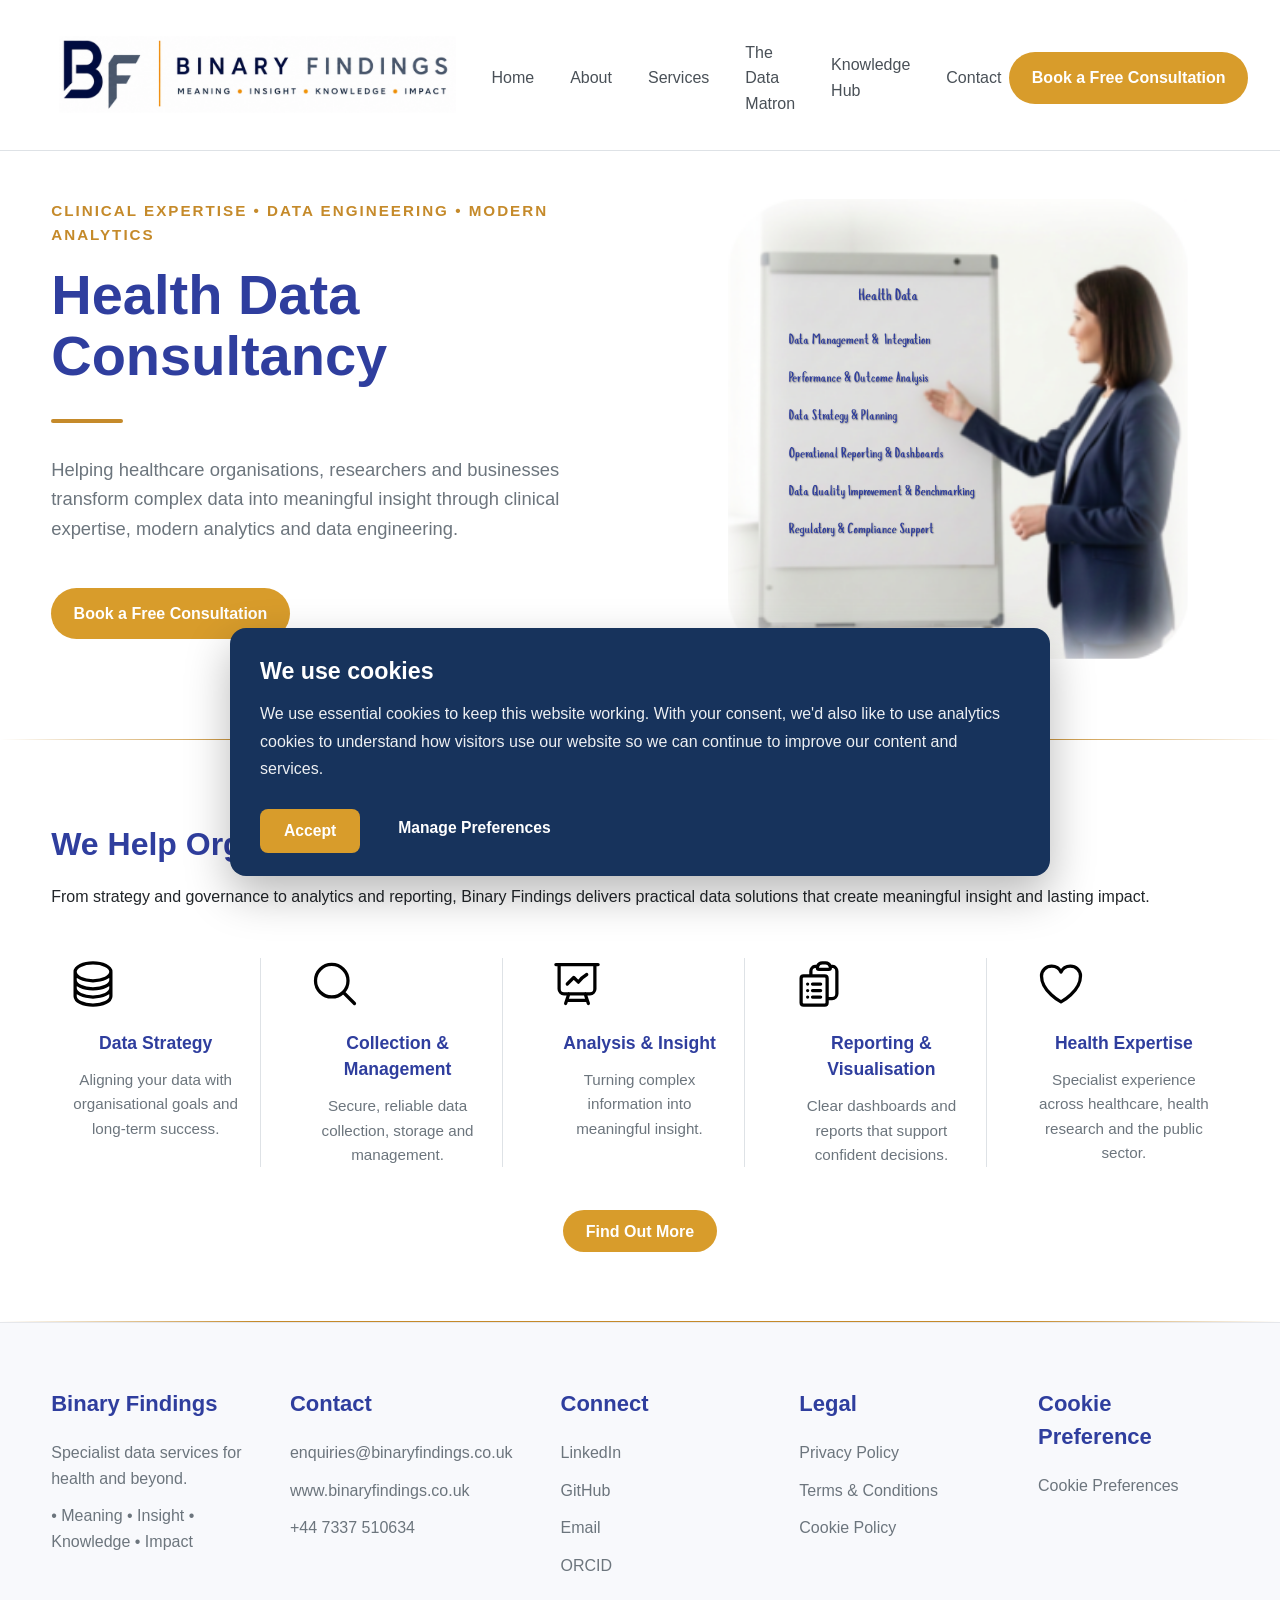
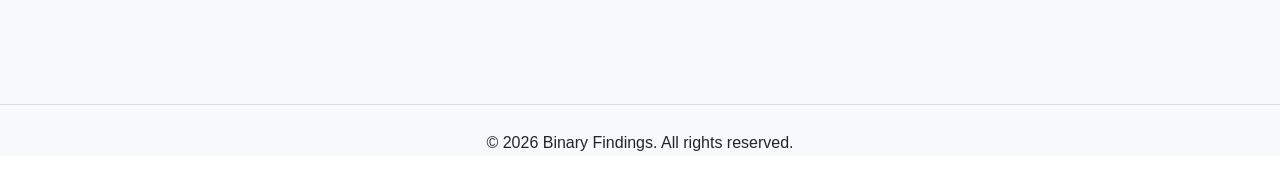
==== index.html @ 8f30c9df "organisation schema added" ====
<!DOCTYPE html>
<html lang="en">

<head>

    <meta charset="UTF-8">
    <meta name="viewport" content="width=device-width, initial-scale=1.0">

    <title>Binary Findings | Health Data Consultancy</title>

    <meta name="description" content="Binary Findings helps organisations transform health and research data into meaningful insight through analytics, engineering and clinical expertise.">

    <link rel="stylesheet" href="assets/css/style.css">
    <link rel="stylesheet" href="assets/css/home.css">

    <link rel="stylesheet" href="assets/css/cookie-consent.css">

<script type="application/ld+json">
{
  "@context": "https://schema.org",
  "@graph": [

    {
      "@type": "Organization",
      "@id": "https://binaryfindings.co.uk/#organization",
      "name": "Binary Findings",
      "url": "https://binaryfindings.co.uk/",
      "logo": {
        "@type": "ImageObject",
        "url": "https://binaryfindings.co.uk/assets/logos/binary-findings-horizontal-v2.svg"
      },
      "email": "mailto:enquiries@binaryfindings.co.uk",
      "telephone": "+447337510634",
      "founder": {
        "@id": "https://binaryfindings.co.uk/#person"
      },
      "sameAs": [
        "https://www.linkedin.com/company/binary-findings/",
        "https://www.fiverr.com/s/kLdpGGW"
      ]
    },

    {
      "@type": "ProfessionalService",
      "@id": "https://binaryfindings.co.uk/#business",
      "name": "Binary Findings",
      "url": "https://binaryfindings.co.uk/",
      "telephone": "+447337510634",
      "email": "mailto:enquiries@binaryfindings.co.uk",
      "image": "https://binaryfindings.co.uk/assets/logos/binary-findings-horizontal-v2.svg",
      "priceRange": "££",
      "areaServed": {
        "@type": "Country",
        "name": "United Kingdom"
      },
      "address": {
        "@type": "PostalAddress",
        "addressLocality": "Yorkshire",
        "addressCountry": "GB"
      },
      "openingHoursSpecification": [
        {
          "@type": "OpeningHoursSpecification",
          "dayOfWeek": [
            "Monday",
            "Tuesday",
            "Wednesday",
            "Thursday",
            "Friday"
          ],
          "opens": "09:00",
          "closes": "17:00"
        }
      ],
      "parentOrganization": {
        "@id": "https://binaryfindings.co.uk/#organization"
      }
    },

    {
      "@type": "Person",
      "@id": "https://binaryfindings.co.uk/#person",
      "name": "Sandra Dunford",
      "jobTitle": "Founder & Data Consultant",
      "worksFor": {
        "@id": "https://binaryfindings.co.uk/#organization"
      },
      "url": "https://binaryfindings.co.uk/pages/data-matron.html"
    },

    {
      "@type": "WebSite",
      "@id": "https://binaryfindings.co.uk/#website",
      "url": "https://binaryfindings.co.uk/",
      "name": "Binary Findings",
      "publisher": {
        "@id": "https://binaryfindings.co.uk/#organization"
      },
      "inLanguage": "en-GB"
    }

  ]
}
</script>

</head>

<body>

<header class="site-header">

    <div class="container-wide header-grid">

        <a href="index.html" class="logo">

            <img src="assets/logos/binary-findings-horizontal-v2.svg"
                 alt="Binary Findings">

        </a>

        <button class="menu-toggle" aria-label="Open navigation">

            ☰

        </button>

        <nav class="main-nav">

            <ul>

                <li><a href="index.html">Home</a></li>
                <li><a href="pages/about.html">About</a></li>
                <li><a href="pages/services.html">Services</a></li>
                <li><a href="pages/data-matron.html">The Data Matron</a></li>
                <li><a href="pages/knowledge-hub.html">Knowledge Hub</a></li>
                <li><a href="pages/contact.html">Contact</a></li>

            </ul>

        </nav>

        <a href="https://outlook.office.com/book/BinaryFindingsConsultationAvailability@binaryfindings.co.uk/?ismsaljsauthenabled" class="btn-primary header-cta">

            Book a Free Consultation

        </a>

    </div>

</header>

<main>

    <section class="hero">

    <div class="container hero-container">

        <div class="hero-content">

            <p class="section-tag">
                CLINICAL EXPERTISE • DATA ENGINEERING • MODERN ANALYTICS
            </p>

            <h1>
                Health Data Consultancy
            </h1>

            <div class="section-divider"></div>
            
            <p class="hero-text">

                Helping healthcare organisations, researchers and businesses transform complex data into meaningful insight through clinical expertise, modern analytics and data engineering.

            </p>

<div class="hero-buttons">

    <a href="https://outlook.office.com/book/BinaryFindingsConsultationAvailability@binaryfindings.co.uk/?ismsaljsauthenabled"
   class="btn-primary"
   target="_blank"
   rel="noopener">
    Book a Free Consultation
</a>

    <a href="pages/services.html" class="btn-secondary">

        Explore Services

    </a>

</div>

</div>

        <div class="hero-image">

            <img
                src="assets/images/hero/hero-illustration.svg"
                alt="Healthcare analytics illustration">

        </div>

    </div>

</section>

<div class="section-divider-line"></div>

<!-- ==========================================
WE HELP ORGANISATIONS
========================================== -->

<section class="services-overview">

    <div class="container">

        <div class="section-heading">

            <h2>We Help Organisations Unlock the Power of Their Data</h2>

            <p>
                From strategy and governance to analytics and reporting, Binary Findings delivers practical data solutions that create meaningful insight and lasting impact.
            </p>

        </div>

        <div class="overview-grid">

            <div class="overview-item">

                <img src="assets/images/services/heroicons/SVGs/circle-stack.svg"
                     alt="Data Strategy">

                <h3>Data Strategy</h3>

                <p>
                    Aligning your data with organisational goals and long-term success.
                </p>

            </div>

            <div class="overview-item">

                <img src="assets/images/services/heroicons/SVGs/magnifying-glass.svg"
                     alt="Data Management">

                <h3>Collection & Management</h3>

                <p>
                    Secure, reliable data collection, storage and management.
                </p>

            </div>

            <div class="overview-item">

                <img src="assets/images/services/heroicons/SVGs/present-chart-line.svg"
                     alt="Analytics">

                <h3>Analysis & Insight</h3>

                <p>
                    Turning complex information into meaningful insight.
                </p>

            </div>

            <div class="overview-item">

                <img src="assets/images/services/heroicons/SVGs/clipboard-doc-list.svg"
                     alt="Reporting">

                <h3>Reporting & Visualisation</h3>

                <p>
                    Clear dashboards and reports that support confident decisions.
                </p>

            </div>

            <div class="overview-item">

                <img src="assets/images/services/heroicons/SVGs/heart.svg"
                     alt="Healthcare">

                <h3>Health Expertise</h3>

                <p>
                    Specialist experience across healthcare, health research and the public sector.
                </p>

            </div>

        </div>

        <div class="overview-button">

            <a href="pages/about.html" class="btn-primary">

                Find Out More

            </a>

        </div>

    </div>

</section>

<div class="section-divider-line"></div>

</main>

<!-- ==========================================
FOOTER
========================================== -->

<footer class="site-footer">

    <div class="container footer-grid">

        <div class="footer-column">

            <h3>Binary Findings</h3>

            <p>Specialist data services for health and beyond.</p>

            <p> • Meaning • Insight • Knowledge • Impact
            </p>

        </div>

        <div class="footer-column">

            <h3>Contact</h3>

            <p>
                <a href="mailto:enquiries@binaryfindings.co.uk">
                enquiries@binaryfindings.co.uk
            </a>
        </p>

        <p>
            <a href="https://www.binaryfindings.co.uk" target="_blank" rel="noopener">
            www.binaryfindings.co.uk
            </a>
        </p>

        <p>+44 7337 510634</p>

        </div>

        <div class="footer-column">

            <h3>Connect</h3>

            <p>
                <a href="https://www.linkedin.com/in/thedatamatron/" target="_blank" rel="noopener">
                    LinkedIn
                </a>
            </p>

            <p>
                <a href="https://github.com/SandraDunford" target="_blank" rel="noopener">
                GitHub
                </a>
            </p>

            <p>
                <a href="mailto:enquiries@binaryfindings.co.uk">
                    Email
                </a>
            </p>

            <p>
                <a href="https://orcid.org/my-orcid?orcid=0000-0002-6245-2454" target="_blank" rel="noopener">
                    ORCID
                </a>
            </p>

        </div>

        <div class="footer-column">

            <h3>Legal</h3>

            <p>
                <a href="pages/privacy-policy.html">Privacy Policy</a> 
            </p>

            <p>
                <a href="pages/terms.html">Terms &amp; Conditions</a>
                   
            </p>

            <p>
                <a href="pages/cookies.html">
                    Cookie Policy
                </a>
            </p>

        </div>

        <div class="footer-column">
            
            <h3>Cookie Preference</h3>

            <p>

                <a href="#" id="cookie-preferences-link">
                    Cookie Preferences
                </a>

            </p>

        </div>

        </div>

    <div class="footer-bottom">

        <p>

            © 2026 Binary Findings. All rights reserved.

        </p>

    </div>

</footer>

<script src="assets/javascript/navigation.js"></script>


<!-- ==========================================
Cookie Consent Banner
========================================== -->

<div id="cookie-banner" class="cookie-banner hidden">

    <div class="cookie-content">

        <h3>We use cookies</h3>

        <p>
            We use essential cookies to keep this website working.
            With your consent, we'd also like to use analytics cookies to
            understand how visitors use our website so we can continue to
            improve our content and services.
        </p>

        <div class="cookie-buttons">

            <button id="accept-cookies" class="btn-primary">
                Accept
            </button>

            <button id="manage-cookies" class="btn-secondary">
                Manage Preferences
            </button>

        </div>

    </div>

</div>

<!-- ==========================================
Cookie Preferences Modal
========================================== -->

<div id="cookie-modal" class="cookie-modal hidden">

    <div class="cookie-modal-content">

        <h2>Cookie Preferences</h2>

        <p class="cookie-intro">
            You can choose whether to allow analytics cookies. Essential
            cookies are always enabled because they are required for the
            website to function correctly.
        </p>

        <!-- Analytics Cookies -->

        <div class="cookie-option">

            <label class="cookie-label">

                <input
                    type="checkbox"
                    id="analytics-consent"
                    checked>
                    
                <span>Analytics Cookies</span>

            </label>

            <p>
                Help us understand how visitors use our website so we can
                improve our content and services. Information is collected
                anonymously.
            </p>

        </div>
        
        <!-- Essential Cookies -->

        <div class="cookie-option">

            <strong> Essential Cookies (Always Active)</strong>

            <p>
                Required for the website to function correctly.
            </p>

        </div>

        <div class="cookie-buttons">

            <button id="accept-preferences" class="btn-primary">
                Accept
            </button>

        </div>

    </div>

</div>

<script src="assets/javascript/site-preferences.js"></script>

</body>

</html>
---- assets/css/style.css ----
/* ==========================================
   Binary Findings Website
   style.css
   Version 1.0
========================================== */


/* ==========================================
   IMPORT VARIABLES
========================================== */

@import url("variables.css");


/* ==========================================
   RESET
========================================== */

*,
*::before,
*::after {
    margin: 0;
    padding: 0;
    box-sizing: border-box;
}


/* ==========================================
   GLOBAL
========================================== */

html {
    scroll-behavior: smooth;
}

body {

    font-family: var(--font-body);

    font-size: var(--fs-base);

    color: var(--text);

    background: var(--background);

    line-height: 1.6;

}


/* ==========================================
   TYPOGRAPHY
========================================== */

h1,
h2,
h3,
h4,
h5,
h6 {

    font-family: var(--font-heading);

    font-weight: var(--fw-bold);

    color: var(--primary);

    line-height: 1.5;

    margin-bottom: var(--space-sm);

}

h1 {

    font-size: var(--fs-3xl);

}

h2 {

    font-size: var(--fs-2xl);

}

h3 {

    font-size: var(--fs-xl);

}

p {

    margin-bottom: var(--space-md);

}


/* ==========================================
   LINKS
========================================== */

a {

    color: var(--primary);

    text-decoration: none;

    transition: var(--transition);

}

a:hover {

    color: var(--accent);

}


/* ==========================================
   IMAGES
========================================== */

img {

    max-width: 100%;

    display: block;

}


/* ==========================================
   CONTAINERS
========================================== */

.container {
    width: min(92%, 1400px);
    margin-inline: auto;
}

.container-wide{

    width:100%;
    max-width:1600px;
    margin:0 auto;
    padding:0 2rem;
    box-sizing:border-box;

}

.container-narrow {
    width: min(82%, 1000px);
    margin-inline: auto;
}

/* ==========================================
   SHARED SECTION TAG
========================================== */

.section-tag{

    display:block;

    margin-bottom:1rem;

    color:var(--accent);

    text-transform:uppercase;

    letter-spacing:2px;

    font-size:.95rem;

    font-weight:700;

}

/* ==========================================
   STANDARD PAGE HERO
========================================== */

.page-hero{

    padding:3rem 0 4rem;

}

.page-hero-grid {
    display: grid;
    grid-template-columns: 1fr 1fr;
    align-items: start;
    gap: 4rem;
}

.page-hero-content{

    max-width:620px;
    padding-top: 1.5rem;

}

.page-hero-content h1{

    margin-bottom:1.5rem;

    line-height:1.25;

}

.page-hero-content p{

    margin-bottom:1.5rem;

}

.page-hero-image{

    display:flex;

    justify-content:center;

    align-items:center;

}

.page-hero-image img{

    width:100%;

    max-width:560px;

    border-radius:20px;

    display:block;

}

@media(max-width:1100px){

.page-hero-grid{

    grid-template-columns:1fr;

    gap:3rem;

}

.page-hero-content{

    max-width:none;

}

.page-hero-image{

    order:-1;

}

}

/* ==========================================
   HEADER
========================================== */

.site-header {

    position: sticky;
    top: 0;
    z-index: 1000;

    background: var(--white);
    border-bottom: 1px solid var(--border);

}

.header-grid{
    display:grid;
    grid-template-columns:auto 1fr auto;
    align-items:center;
    gap:.5rem;
    min-height:150px;
}

.logo img {

    width: 500px;

    height: auto;

}

.main-nav {

    justify-self: center;
    align-self: center;
    position: relative;
    top: 3px;

}

.main-nav ul {

    display: flex;

    justify-content: center;

    align-items: center;

    gap: 2.25rem;

    list-style: none;

    margin: 0;

    padding: 0;

}

.main-nav a {

    color: var(--secondary);

    font-weight: 500;

}

.main-nav a:hover {

    color: var(--primary);

}

.header-cta {

    justify-self: end;
    align-self: center;
    position: relative;
    top: 3px;

}

/* ==========================================
   MOBILE HEADER
========================================== */

@media (max-width:900px){

.header-grid{

    grid-template-columns:1fr;
    gap:1rem;
    justify-items:center;

}

}


/* ==========================================
   HERO SECTION
========================================== */

.hero {

    padding: 3rem 0 5rem;

    background: var(--background);

}

.hero-container {

    display: flex;

    align-items: flex-start;

    justify-content: space-between;

    gap: 6rem;

}

.hero-content {

    flex: 1;

}

.hero-tag {

    white-space: nowrap;

    color: var(--accent);

    font-weight: var(--fw-bold);

    letter-spacing: 2px;

    text-transform: uppercase;

    margin-bottom: 1rem;

}

.hero-text {

    font-size: 1.15rem;

    color: var(--text-light);

    max-width: 600px;

    margin-bottom: 2.5rem;

}

.hero-buttons {

    display: flex;

    gap: 1rem;

}

.btn-primary {
    background: var(--primary);
    color: white;
    padding: 0.8rem 1.4rem;
    border-radius: var(--radius-pill);
    font-weight: var(--fw-semibold);
    transition: var(--transition);
    justify-self: center;
    align-self: center;
    position: relative;
    top: 3px;
}

.btn-secondary {

    border: 2px solid var(--primary);

    color: var(--primary);

    padding: 0.8rem 1.4rem;

    border-radius: var(--radius-pill);

    font-weight: var(--fw-semibold);

    transition: var(--transition);

}

.btn-secondary:hover {

    background: var(--primary);

    color: white;

}

.hero-cta {
    display: inline-flex;
    margin-top: 2rem;
}

.hero-image {

    flex: 1;

    display: flex;

    justify-content: center;

}

.hero-image img {

    width: 100%;

    max-width: 460px;

    height: auto;

    display: block;

}

.hero h1 {
    font-size: 3.5rem;
    line-height: 1.1;
    font-weight: 700;
    color: var(--primary);
    margin-bottom: 1.5rem;
}

/*=========================================
HOME PAGE FEATURE ILLUSTRATION
=========================================*/

.home-illustration {

    padding: 2rem 0 4rem;

}

.home-illustration img {

    max-width: 1100px;

    margin: auto;

    display: block;

    height: auto;

}

.hero-home-image {

    margin-top: 4rem;

    margin-left: -10px;

}

.hero-home-image img {

    width: 100%;

    max-width: 620px;

    height: auto;

    display: block;

}

/*=========================================
FOOTER
=========================================*/

.site-footer {

    background: #f8f9fc;

    border-top: 1px solid #e5e7eb;

    margin-top: 0rem;

}

.footer-grid {

    display: grid;

    grid-template-columns: repeat(5,1fr);

    gap: 3rem;

    padding: 4rem 0;

}

.footer-column h3 {

    margin-bottom: 1.25rem;

    color: var(--primary);

}

.footer-column p {

    margin-bottom: .75rem;

    color: var(--text-light);

}

.footer-bottom {
    width: 100%;
    margin-top: 50px;
    padding-top: 25px;
    border-top: 1px solid #ddd;
    text-align: center;
    grid-column: 1 / -1;
}

.footer-column a {

    color: var(--text-light);

    text-decoration: none;

    transition: .3s;

}

.footer-column a:hover {

    color: var(--primary);

}

/* ==========================================
   MOBILE FOOTER
========================================== */

@media (max-width:900px){

.footer-grid{

    grid-template-columns:1fr;
    gap:2rem;

}

}

/* ==========================================
   SECTION DIVIDER LINE
========================================== */

.section-divider-line{

    width:100%;

    height:1px;

    background:linear-gradient(
        to right,
        transparent,
        var(--accent) 20%,
        var(--accent) 80%,
        transparent
    );

    margin:0;

}

/* ==========================================
   SHORT SECTION DIVIDER
========================================== */

.section-divider{

    width:72px;

    height:4px;

    margin:2rem 0;

    background:var(--accent);

    border-radius:999px;

}


/*=================================================
MOBILE
=================================================*/

.menu-toggle{

    display:none;

    background:none;

    border:none;

    font-size:2rem;

    color:var(--primary);

    cursor:pointer;

}

@media (max-width:768px){

.site-header{

    position:relative;

    /*=================================================
HOME HERO
=================================================*/

.hero{

    padding:3rem 0;

}

.hero-grid{

    grid-template-columns:1fr;

    gap:2rem;

    text-align:center;

}

.hero-content{

    order:1;

}

.hero-image{

    order:2;

}

.hero-image img{

    max-width:100%;
    width:320px;
    margin:0 auto;

}

.hero h1{

    font-size:2.8rem;
    line-height:1.15;

}

.hero p{

    font-size:1rem;

}

.hero-buttons{

    display:flex;

    flex-direction:column;

    align-items:center;

    gap:1rem;

}

.hero-buttons .btn-primary,
.hero-buttons .btn-secondary{

    width:100%;
    max-width:280px;
    justify-content:center;

}

.section-heading{

    text-align:center;

}

.section-heading h2{

    font-size:2rem;

}

.section-heading p{

    font-size:1rem;

}

.services-overview{

    padding:3rem 0;

}

.overview-grid{

    grid-template-columns:1fr;

    gap:0;

}

.overview-item{

    border-right:none;

    border-bottom:1px solid var(--border);

    padding:2rem 1rem;

}

.overview-item:last-child{

    border-bottom:none;

}

.overview-item img{

    width:56px;
    margin:0 auto 1rem;

}

.overview-button{

    margin-top:2rem;

}

.footer-grid{

    grid-template-columns:1fr;

    text-align:center;

    gap:2rem;

}

.footer-column{

    border:none;

    padding:0;

}

.footer-social{

    justify-content:center;

}

/*=================================================
MOBILE HERO
=================================================*/

.hero{

    padding:2.5rem 0 3rem;

}

.hero-tag{

    font-size:.8rem;

    letter-spacing:.15rem;

}

.hero h1{

    font-size:2.6rem;

    line-height:1.1;

    margin-bottom:1.25rem;

}

.hero .section-divider{

    margin:1.25rem auto;

}

.hero p{

    font-size:1rem;

    line-height:1.8;

    max-width:100%;

}

.hero-image{

    display:flex;

    justify-content:center;

}

.hero-image img{

    width:100%;

    max-width:320px;

}

.hero-buttons{

    margin-top:2rem;

    flex-direction:column;

    align-items:center;

    gap:1rem;

}

.hero-buttons .btn-primary,

.hero-buttons .btn-secondary{

    width:100%;

    max-width:280px;

    justify-content:center;

}

section{

    padding:3rem 0;

}

.section-divider-line{

    margin:0;

}

.services-overview .section-heading{

    margin-bottom:2rem;

}

.services-overview h2{

    font-size:2rem;

}

.services-overview p{

    font-size:1rem;

}

.overview-item{

    padding:2rem 0;

    border-right:none;

    border-bottom:1px solid var(--border);

}

.overview-item img{

    width:48px;

    height:48px;

    margin:0 auto 1rem;

}

.overview-item h3{

    font-size:1.2rem;

}

.overview-item p{

    max-width:260px;

    margin:.75rem auto 0;

}

.footer{

    text-align:center;

}

.footer-column{

    align-items:center;

}

.footer-column ul{

    padding:0;

}

.footer-social{

    justify-content:center;

}

.menu-toggle{

    width:48px;
    height:48px;

    display:flex;
    justify-content:center;
    align-items:center;

    font-size:2rem;

}

}

.header-grid{

    grid-template-columns:1fr auto;

    align-items:center;

    gap:1rem;

    min-height:auto;

    padding:1rem 0;

}

.logo img{

    width:260px;

}

.menu-toggle{

    display:block;

}

.main-nav{

    display:none;

    grid-column:1 / -1;

    width:100%;

}

.main-nav.show{

    display:block;

}

.main-nav ul{

    display:flex;

    flex-direction:column;

    align-items:center;

    gap:1rem;

    margin:2rem 0;

    padding:0;

}

.header-cta{

    display:none;

}

}
---- assets/css/home.css ----
/*=================================================
SERVICES OVERVIEW
=================================================*/

.services-overview{

    padding:5rem 0;

}

.overview-grid{

    display:grid;

    grid-template-columns:repeat(5,1fr);

    gap:2rem;

    margin-top:3rem;

    margin-bottom:3rem;

}

.overview-item{

    text-align:center;

    padding:0 1rem;

    border-right:1px solid var(--border);

}

.overview-item:last-child{

    border-right:none;

}

.overview-item img{

    width:52px;

    height:52px;

    margin-bottom:1.25rem;

}

.overview-item h3{

    margin-bottom:.75rem;

    font-size:1.1rem;

}

.overview-item p{

    color:var(--text-light);

    font-size:.95rem;

    line-height:1.6;

    margin:0;

}

.overview-button{

    text-align:center;

}

@media (max-width:1100px){

.overview-grid{

    grid-template-columns:repeat(2,1fr);

}

.overview-item:nth-child(even){

    border-right:none;

}

}

@media (max-width:768px){

.overview-grid{

    grid-template-columns:1fr;

}

.overview-item{

    border-right:none;

    border-bottom:1px solid var(--border);

    padding-bottom:2rem;

}

.overview-item:last-child{

    border-bottom:none;

}

}

/* ==========================================
   SECTION DIVIDER LINE
========================================== */

.section-divider-line{

    width:100%;

    height:1px;

    background:linear-gradient(
        to right,
        transparent,
        var(--accent) 20%,
        var(--accent) 80%,
        transparent
    );

    margin:0;

}
---- assets/css/cookie-consent.css ----
/*==========================================
COOKIE CONSENT
Binary Findings
==========================================*/


/*==========================================
Cookie Banner
==========================================*/

.cookie-banner {

    position: fixed;

    bottom: 24px;

    left: 50%;

    transform: translateX(-50%);

    width: min(820px, calc(100% - 40px));

    background: #17335c;

    color: #ffffff;

    border-radius: 16px;

    padding: 26px 30px;

    box-shadow: 0 18px 45px rgba(0,0,0,.28);

    z-index: 9999;

}

.cookie-content h3{

    margin:0 0 12px;

    color:#ffffff;

    font-size:1.45rem;

}

.cookie-content p{

    margin:0;

    color:rgba(255,255,255,.92);

    line-height:1.7;

}


/*==========================================
Buttons
==========================================*/

.cookie-buttons{

    display:flex;

    gap:14px;

    margin-top:24px;

    flex-wrap:wrap;

}

.cookie-buttons button{

    cursor:pointer;

    border:none;

    border-radius:8px;

    padding:13px 24px;

    font-size:.98rem;

    font-weight:600;

    transition:.2s ease;

}

.btn-primary{

    background:#d89c2b;

    color:#ffffff;

}

.btn-primary:hover{

    background:#be841b;

}

.btn-secondary{

    background:transparent;

    color:#ffffff;

    border:2px solid rgba(255,255,255,.85);

}

.btn-secondary:hover{

    background:#ffffff;

    color:#17335c;

}


/*==========================================
Modal
==========================================*/

.cookie-modal{

    position:fixed;

    inset:0;

    background:rgba(0,0,0,.55);

    display:flex;

    justify-content:center;

    align-items:center;

    z-index:10000;

}

.cookie-modal-content{

    width:min(640px,92%);

    background:#ffffff;

    border-radius:16px;

    padding:36px;

    box-shadow:0 18px 45px rgba(0,0,0,.30);

}

.cookie-modal-content h2{

    margin-top:0;

    margin-bottom:16px;

    color:#17335c;

}

.cookie-intro{

    color:#555;

    line-height:1.7;

    margin-bottom:28px;

}

.cookie-option{

    border:1px solid #e6e6e6;

    border-radius:12px;

    padding:18px 20px;

    margin-bottom:18px;

}

.cookie-label{

    display:flex;

    align-items:flex-start;

    gap:12px;

    font-weight:700;

    color:#17335c;

}

.cookie-label input{

    margin-top:3px;

    width:18px;

    height:18px;

    accent-color:#d89c2b;

    flex-shrink:0;

}

.cookie-option input{

    transform:scale(1.15);

}

.cookie-option p{

    margin:12px 0 0 28px;

    color:#666;

    line-height:1.6;

}


/*==========================================
Hidden
==========================================*/

.hidden{

    display:none !important;

}


/*==========================================
Responsive
==========================================*/

@media (max-width:768px){

.cookie-banner{

    width:calc(100% - 24px);

    bottom:12px;

    padding:22px;

}

.cookie-buttons{

    flex-direction:column;

}

.cookie-buttons button{

    width:100%;

}

.cookie-modal-content{

    padding:26px;

}

}

.cookie-option input[type="checkbox"] {

    appearance: auto;

    -webkit-appearance: checkbox;

    width: 18px;

    height: 18px;

    accent-color: #d89c2b;

    cursor: pointer;

    flex-shrink: 0;

}
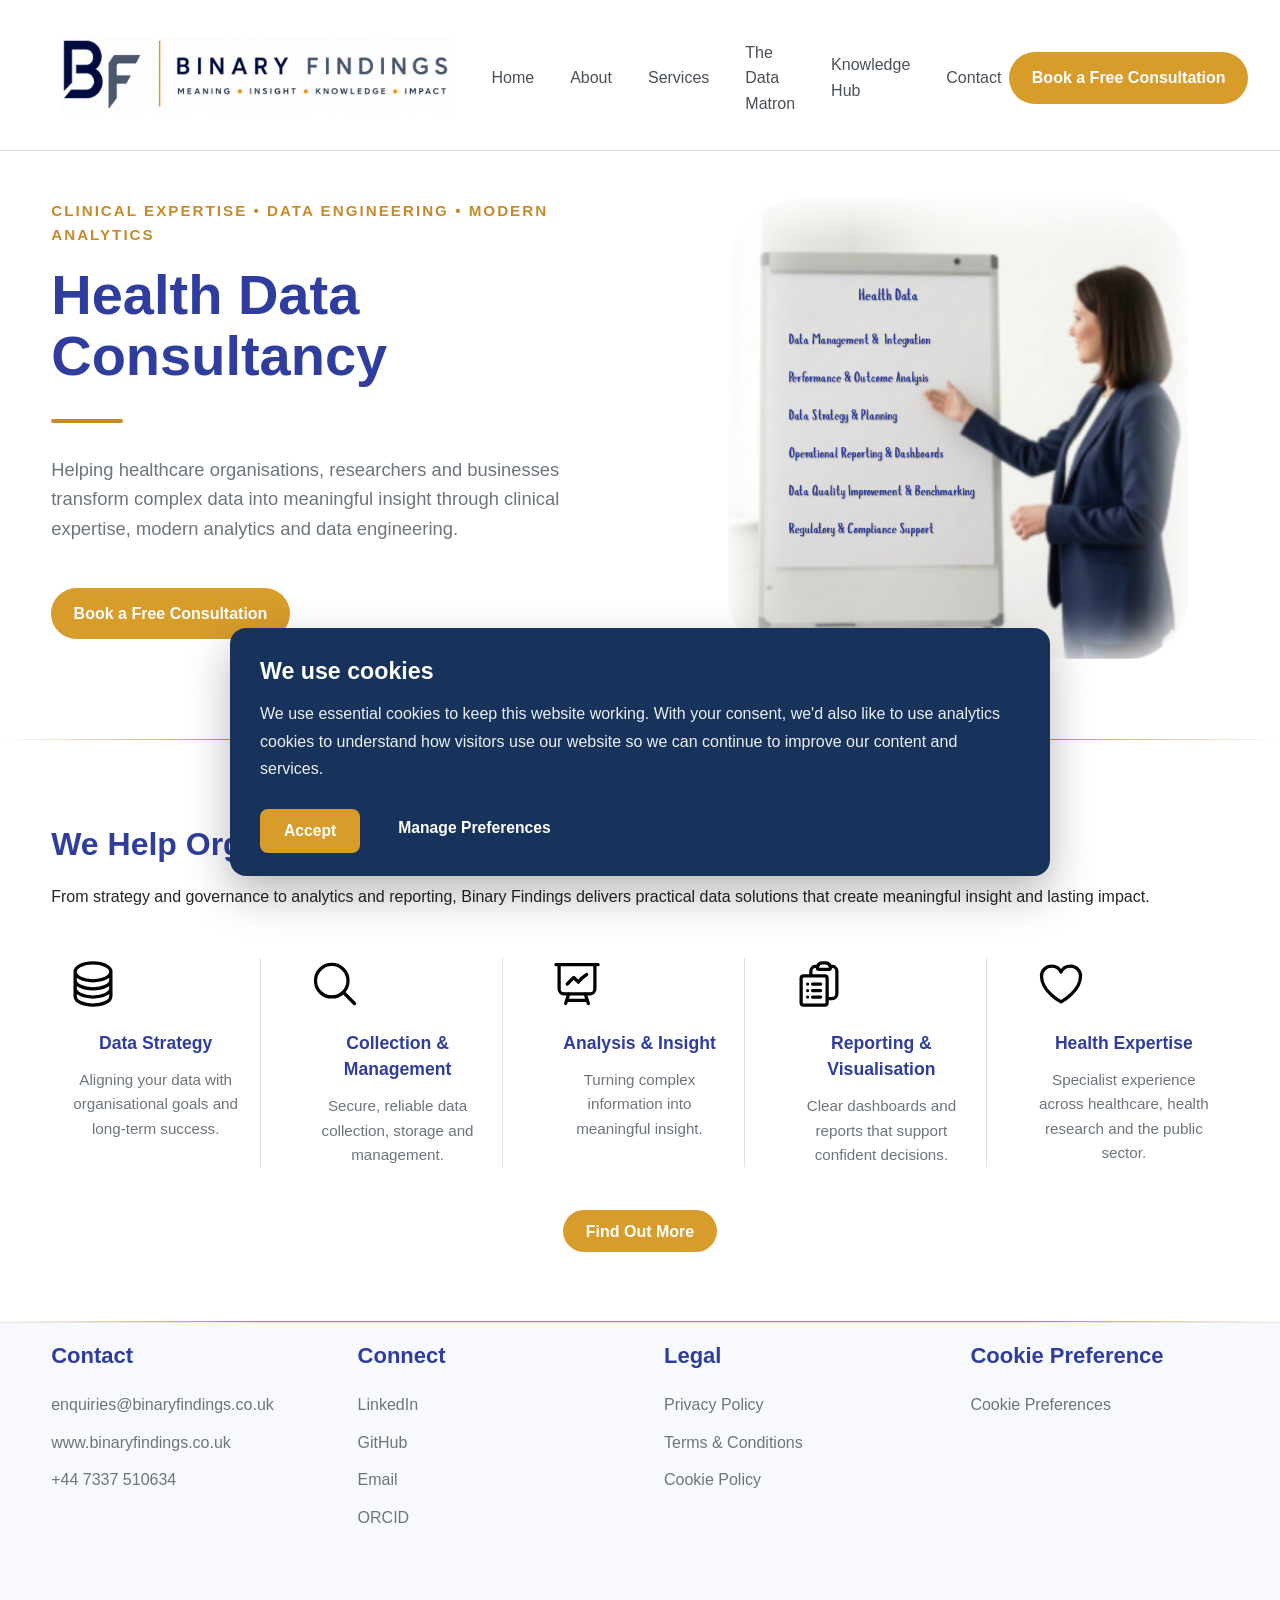
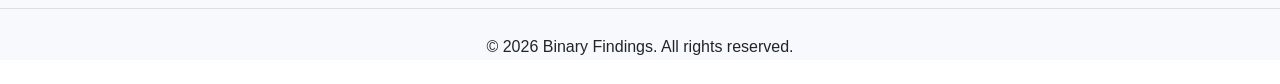
==== commit 737270ca: "Formatted legal pages and footer" ====
--- a/index.html
+++ b/index.html
@@ -34,6 +34,20 @@
       "founder": {
         "@id": "https://binaryfindings.co.uk/#person"
       },
+
+      "knowsAbout": [
+        "Data Engineering",
+        "Analytics Engineering",
+        "Healthcare Analytics",
+        "Healthcare Informatics",
+        "Research Data",
+        "Data Governance",
+        "Business Intelligence",
+        "Clinical Audit",
+        "Quality Improvement",
+        "Data Strategy"
+        ]
+        
       "sameAs": [
         "https://www.linkedin.com/company/binary-findings/",
         "https://www.fiverr.com/s/kLdpGGW"
@@ -103,6 +117,29 @@
 }
 </script>
 
+<!-- ==========================================
+    WebPage schema
+========================================== -->
+
+<script type="application/ld+json">
+{
+  "@context":"https://schema.org",
+  "@type":"WebPage",
+  "@id":"https://binaryfindings.co.uk/#homepage",
+  "url":"https://binaryfindings.co.uk/",
+  "name":"Binary Findings | Specialist Data Consultancy",
+  "description":"Specialist data consultancy helping healthcare, research, academia and public sector organisations unlock the value of their data.",
+  "isPartOf":{
+    "@id":"https://binaryfindings.co.uk/#website"
+  },
+  "about":{
+    "@id":"https://binaryfindings.co.uk/#organization"
+  },
+  "primaryImageOfPage":"https://binaryfindings.co.uk/assets/images/home/home-hero.png",
+  "inLanguage":"en-GB"
+}
+</script>
+
 </head>
 
 <body>
@@ -321,17 +358,6 @@
 
         <div class="footer-column">
 
-            <h3>Binary Findings</h3>
-
-            <p>Specialist data services for health and beyond.</p>
-
-            <p> • Meaning • Insight • Knowledge • Impact
-            </p>
-
-        </div>
-
-        <div class="footer-column">
-
             <h3>Contact</h3>
 
             <p>
@@ -355,7 +381,7 @@
             <h3>Connect</h3>
 
             <p>
-                <a href="https://www.linkedin.com/in/thedatamatron/" target="_blank" rel="noopener">
+                <a href="https://www.linkedin.com/company/binary-findings-viewasmember-true/?viewAsMember=true" target="_blank" rel="noopener">
                     LinkedIn
                 </a>
             </p>
--- a/assets/css/style.css
+++ b/assets/css/style.css
@@ -410,7 +410,7 @@
 
     color: var(--text-light);
 
-    max-width: 600px;
+    max-width: 800px;
 
     margin-bottom: 2.5rem;
 
@@ -556,11 +556,11 @@
 
     display: grid;
 
-    grid-template-columns: repeat(5,1fr);
+    grid-template-columns: repeat(4,1fr);
 
     gap: 3rem;
 
-    padding: 4rem 0;
+    padding: 1rem 0;
 
 }
 
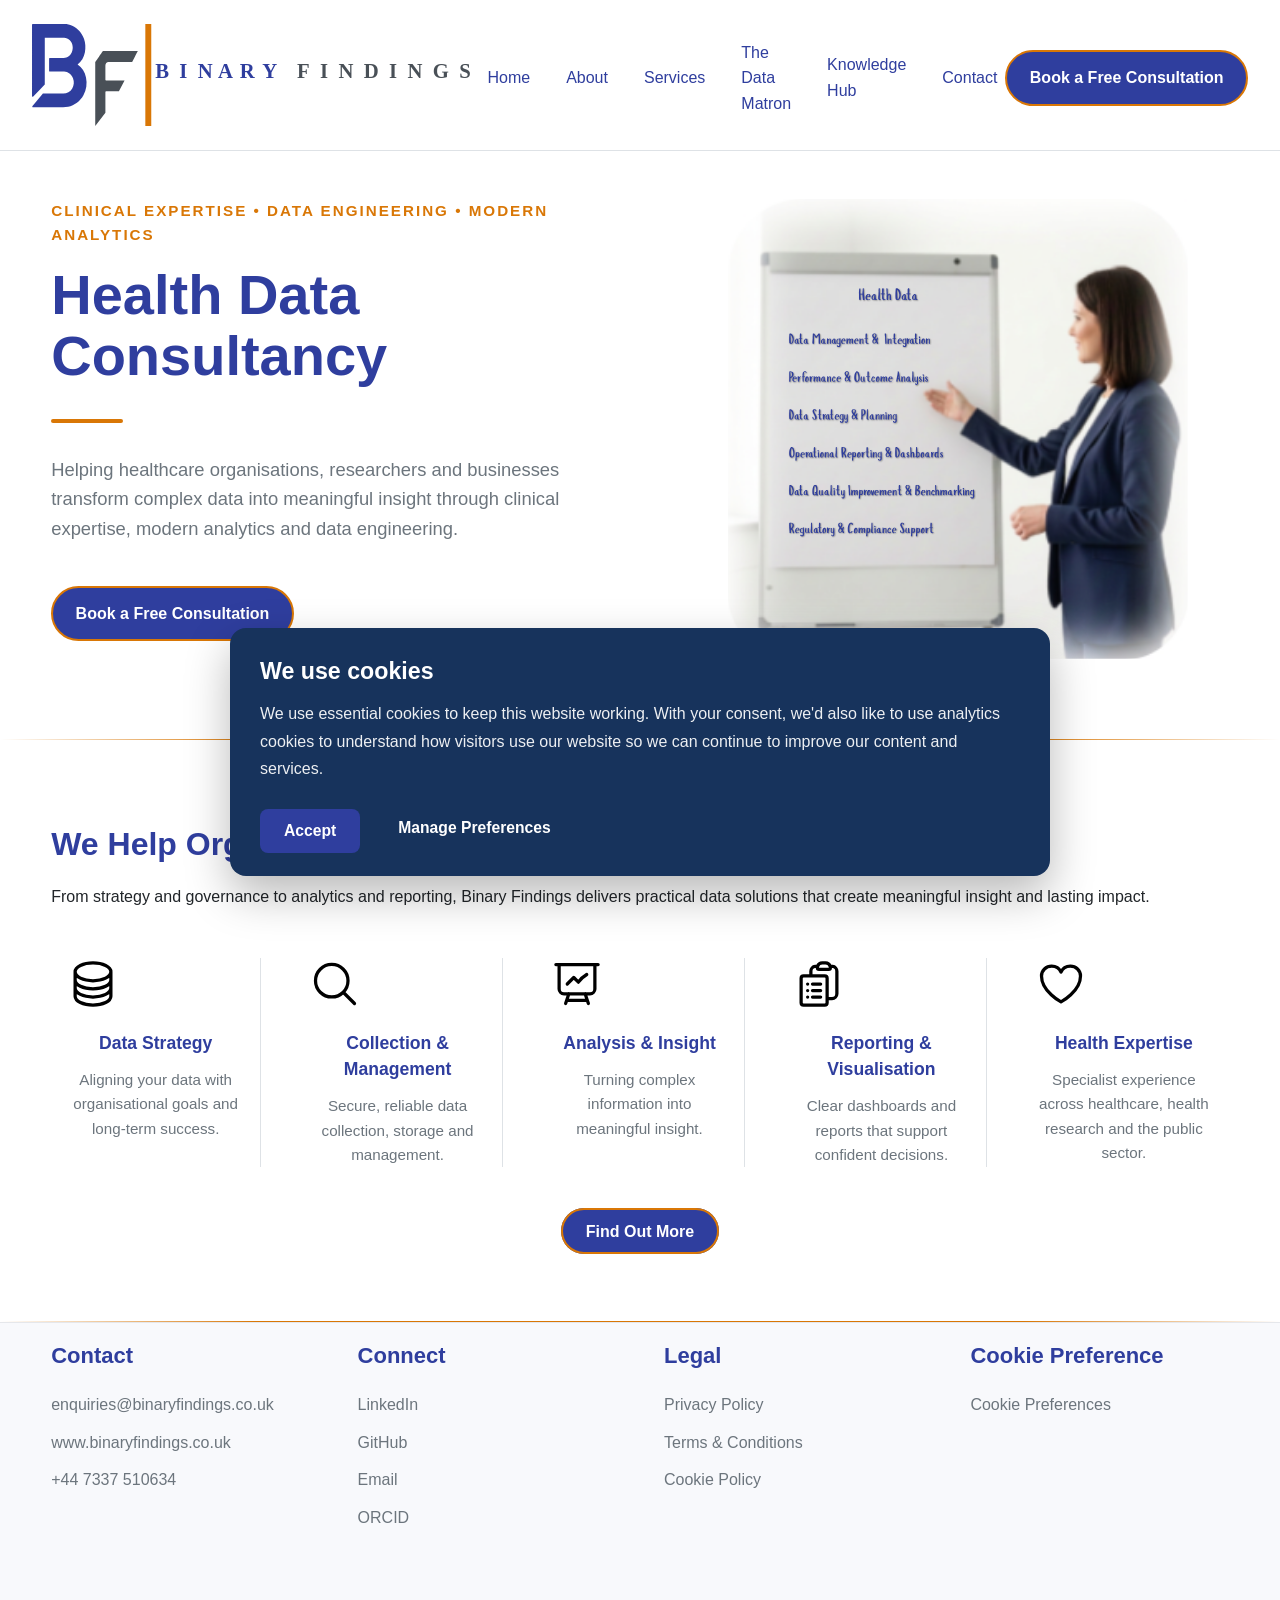
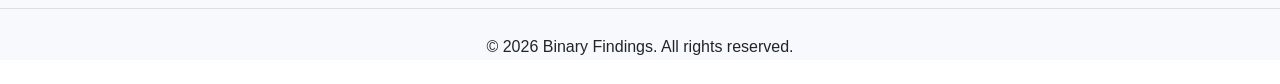
==== commit a88fe20f: "Rplaced primary logo" ====
--- a/index.html
+++ b/index.html
@@ -150,7 +150,7 @@
 
         <a href="index.html" class="logo">
 
-            <img src="assets/logos/binary-findings-horizontal-v2.svg"
+            <img src="assets/logos/AI/SVG/primary-logo-white.svg"
                  alt="Binary Findings">
 
         </a>
--- a/assets/css/style.css
+++ b/assets/css/style.css
@@ -228,7 +228,7 @@
 
     width:100%;
 
-    max-width:560px;
+    max-width:700px;
 
     border-radius:20px;
 
@@ -320,7 +320,7 @@
 
 .main-nav a {
 
-    color: var(--secondary);
+    color: #2f3e9e;
 
     font-weight: 500;
 
--- a/assets/css/cookie-consent.css
+++ b/assets/css/cookie-consent.css
@@ -91,10 +91,12 @@
 
 .btn-primary{
 
-    background:#d89c2b;
+    background:#2f3e9e;
 
     color:#ffffff;
 
+    border:2px solid #d97706;
+
 }
 
 .btn-primary:hover{
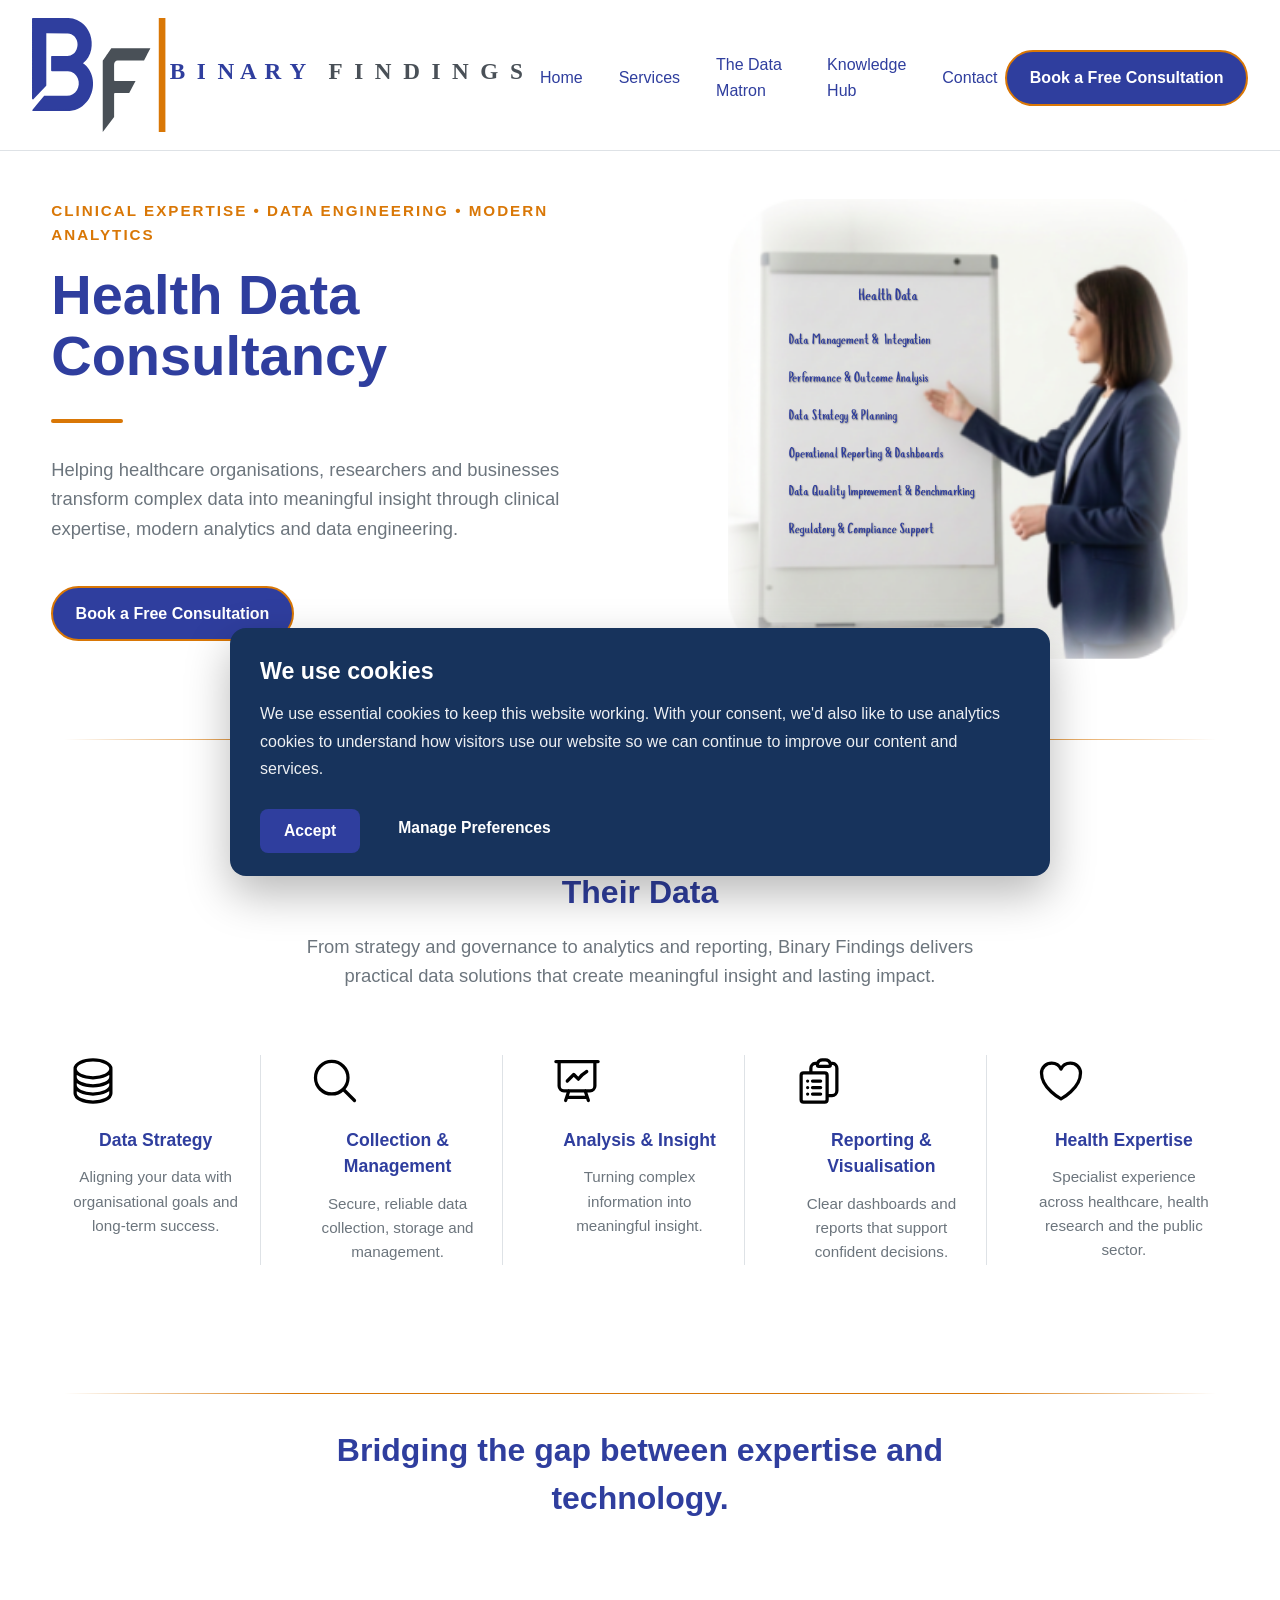
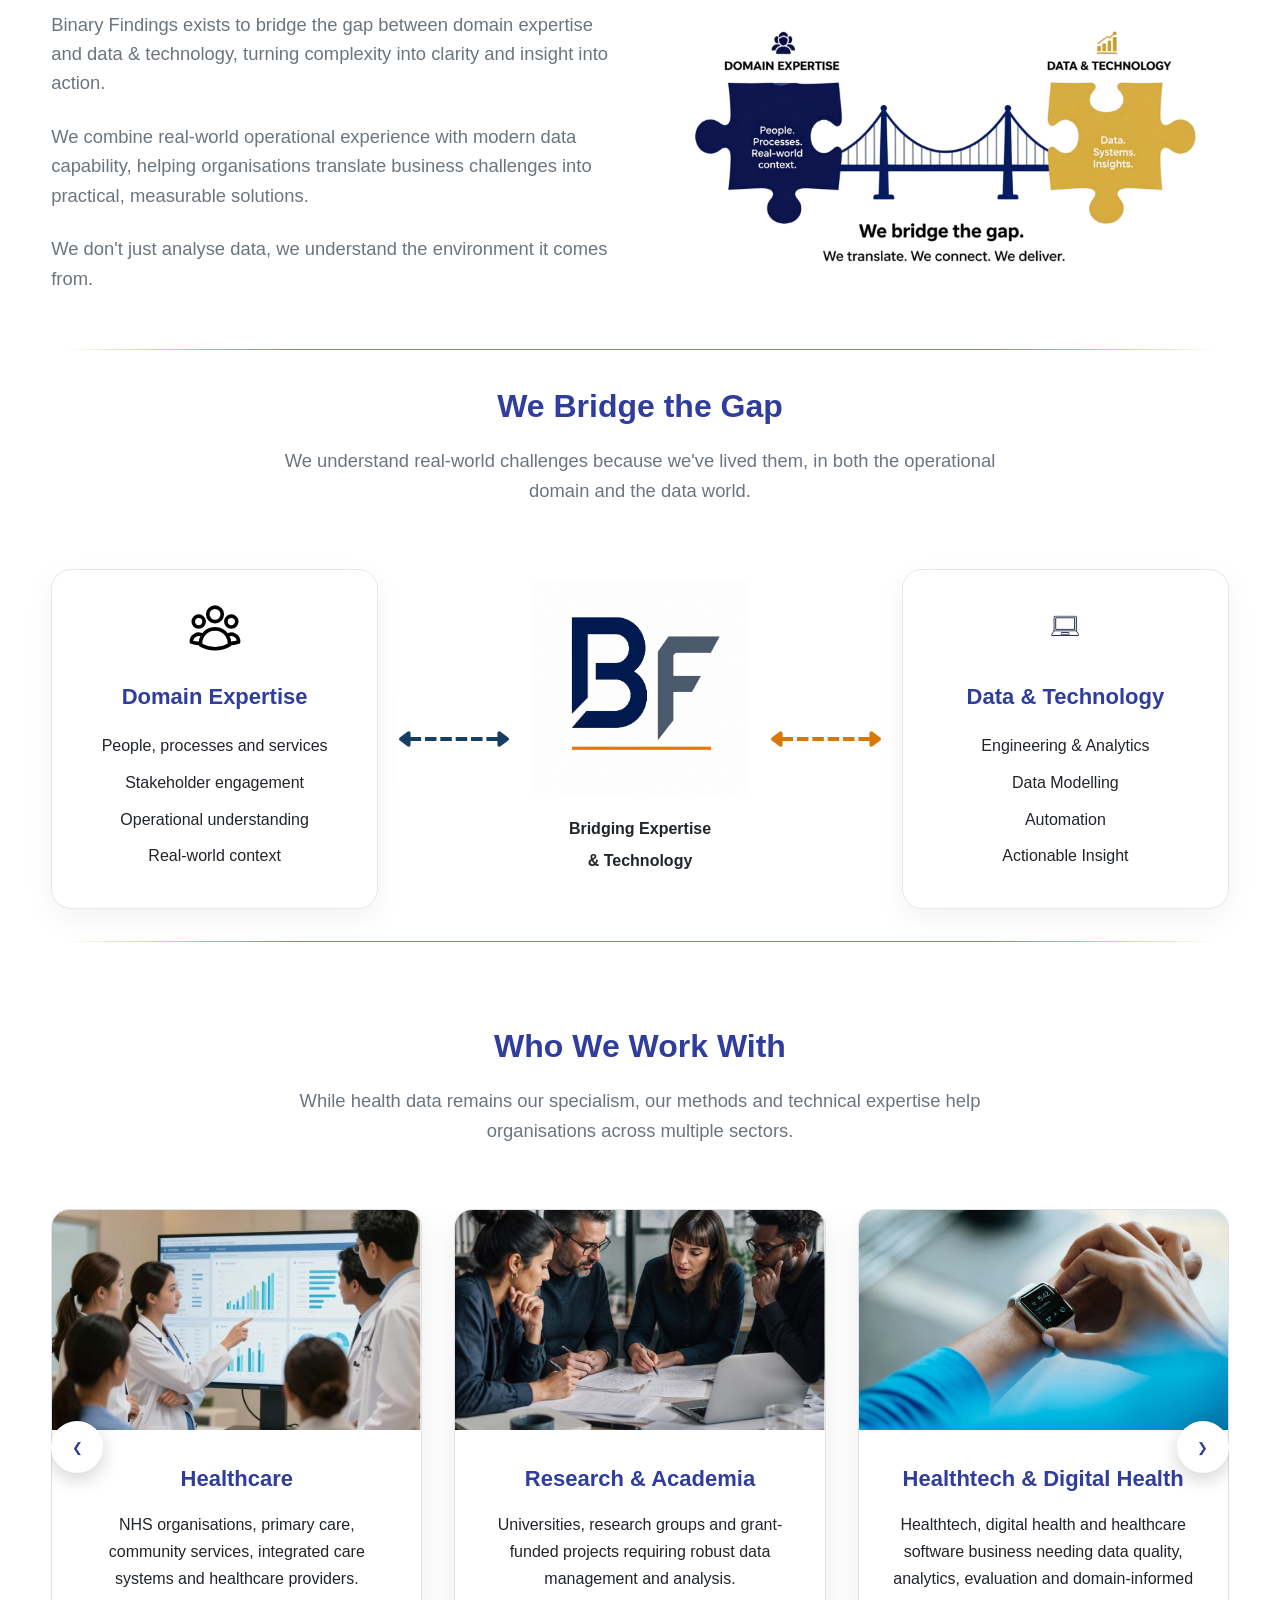
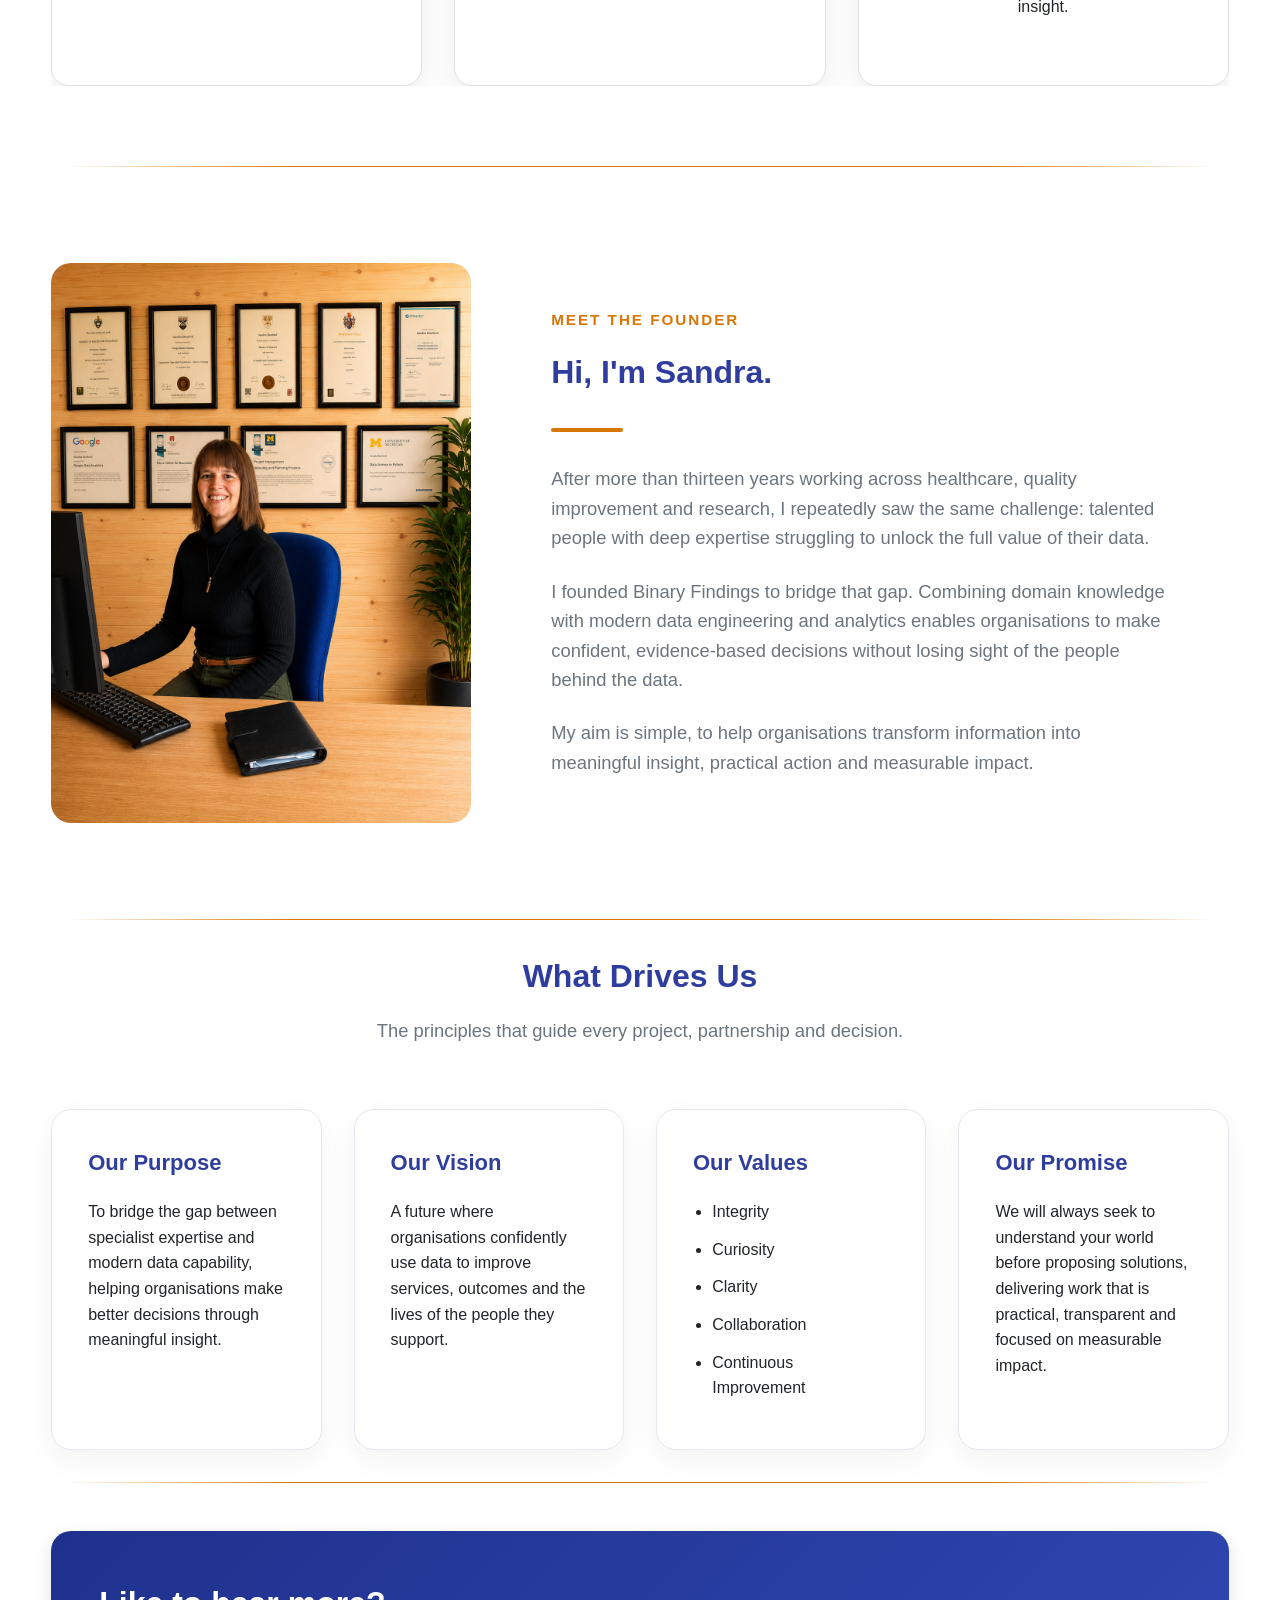
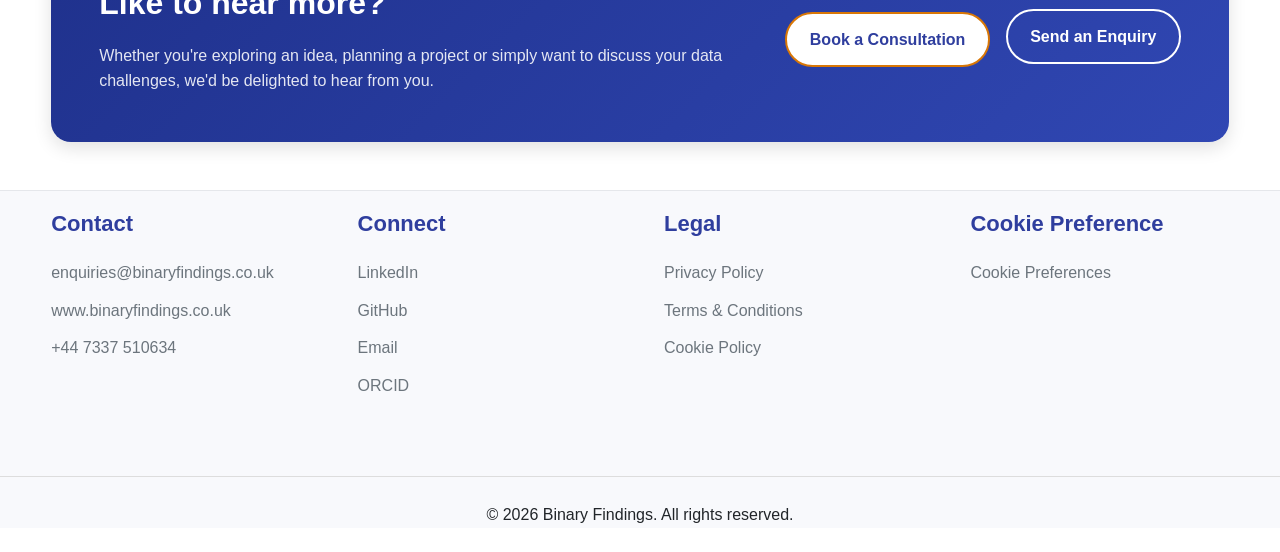
==== commit ae8e46a3: "Data policy + merged home & about pages" ====
--- a/index.html
+++ b/index.html
@@ -3,6 +3,23 @@
 
 <head>
 
+<!-- ==========================================
+    Google tag gtag.js
+========================================== -->
+
+<script async src="https://www.googletagmanager.com/gtag/js?id=G-4VQZZ1DQS7"></script>
+<script>
+  window.dataLayer = window.dataLayer || [];
+  function gtag(){dataLayer.push(arguments);}
+  gtag('js', new Date());
+
+  gtag('config', 'G-4VQZZ1DQS7');
+</script>
+
+<!-- ==========================================
+    WebPage Meta
+========================================== -->
+
     <meta charset="UTF-8">
     <meta name="viewport" content="width=device-width, initial-scale=1.0">
 
@@ -12,6 +29,7 @@
 
     <link rel="stylesheet" href="assets/css/style.css">
     <link rel="stylesheet" href="assets/css/home.css">
+    <link rel="stylesheet" href="assets/css/about.css">
 
     <link rel="stylesheet" href="assets/css/cookie-consent.css">
 
@@ -166,7 +184,6 @@
             <ul>
 
                 <li><a href="index.html">Home</a></li>
-                <li><a href="pages/about.html">About</a></li>
                 <li><a href="pages/services.html">Services</a></li>
                 <li><a href="pages/data-matron.html">The Data Matron</a></li>
                 <li><a href="pages/knowledge-hub.html">Knowledge Hub</a></li>
@@ -255,7 +272,7 @@
 
             <h2>We Help Organisations Unlock the Power of Their Data</h2>
 
-            <p>
+            <p class="hero-text">
                 From strategy and governance to analytics and reporting, Binary Findings delivers practical data solutions that create meaningful insight and lasting impact.
             </p>
 
@@ -330,21 +347,486 @@
 
         </div>
 
-        <div class="overview-button">
-
-            <a href="pages/about.html" class="btn-primary">
-
-                Find Out More
-
-            </a>
-
-        </div>
-
     </div>
 
 </section>
 
 <div class="section-divider-line"></div>
+<!-- ==========================================
+     WE BRIDGE THE GAP
+========================================== -->
+    <section class="bridge-section">
+
+    <div class="container">
+
+        <div class="section-heading">
+
+            <h2>Bridging the gap between expertise and technology.</h2>
+        </div>
+    </div>
+
+
+<div class="container">
+
+        <div class="page-hero-grid">
+
+            <div class="page-hero-content">
+
+                <p class="hero-text">
+
+                 Binary Findings exists to bridge the gap between domain expertise
+                    and data & technology, turning complexity into clarity and insight
+                    into action.
+                </p>
+
+                <p class="hero-text">
+                    We combine real-world operational experience with modern data
+                    capability, helping organisations translate business challenges
+                    into practical, measurable solutions.
+                </p>
+
+                <p class="hero-text">
+                    We don't just analyse data, we understand the environment it
+                    comes from.
+                </p>
+
+            </div>
+
+            <div class="page-hero-image">
+
+                <img
+                    src="assets/illustrations/bridge-the-gap.svg"
+                    alt="Bridge the Gap Illustration">
+
+            </div>
+
+        </div>
+
+    </div>
+
+</section>
+
+<div class="section-divider-line"></div>
+
+<!-- ==========================================
+     WE BRIDGE THE GAP
+========================================== -->
+
+<section class="bridge-section">
+
+    <div class="container">
+
+        <div class="section-heading">
+
+            <h2>We Bridge the Gap</h2>
+
+            <p class="hero-text">
+                We understand real-world challenges because we've lived them, 
+                in both the operational domain and the data world.
+            </p>
+
+        </div>
+
+<div class="bridge-layout">
+
+    <div class="bridge-card">
+
+        <img src="assets/illustrations/user-group.svg"
+             alt="Domain Expertise">
+
+        <h3>Domain Expertise</h3>
+
+        <ul>
+
+            <li>People, processes and services</li>
+            <li>Stakeholder engagement</li>
+            <li>Operational understanding</li>
+            <li>Real-world context</li>
+
+        </ul>
+
+    </div>
+
+    <img class="bridge-arrow"
+         src="assets/illustrations/2way-arrowb.svg"
+         alt="">
+
+    <div class="bridge-centre">
+
+        <img src="assets/illustrations/primary-icon.png"
+             alt="Binary Findings">
+
+        <p>
+
+            Bridging Expertise<br>
+            &amp; Technology
+
+        </p>
+
+    </div>
+
+    <img class="bridge-arrow"
+         src="assets/illustrations/2way-arrowa.svg"
+         alt="">
+
+    <div class="bridge-card">
+
+        <img src="assets/illustrations/laptop.svg"
+             alt="Technical Expertise">
+
+        <h3>Data &amp; Technology</h3>
+
+        <ul>
+
+            <li>Engineering &amp; Analytics</li>
+            <li>Data Modelling</li>
+            <li>Automation</li>
+            <li>Actionable Insight</li>
+
+        </ul>
+
+    </div>
+
+</div>
+
+</section>
+
+<div class="section-divider-line"></div>
+
+<!-- ==========================================
+     WHO WE WORK WITH
+========================================== -->
+
+<section class="who-we-work-with">
+
+    <div class="container">
+
+        <div class="section-heading">
+
+            <h2>Who We Work With</h2>
+
+            <p class="hero-text">
+                While health data remains our specialism, our methods and technical
+                expertise help organisations across multiple sectors.
+            </p>
+
+        </div>
+
+        <div class="sector-carousel">
+
+            <button class="carousel-btn prev">&#10094;</button>
+
+            <div class="carousel-track">
+
+                <article class="sector-card">
+
+                    <img src="assets/illustrations/healthcare.svg">
+
+                    <div class="sector-content">
+
+                        <h3>Healthcare</h3>
+
+                        <p>
+                            NHS organisations, primary care, community services,
+                            integrated care systems and healthcare providers.
+                        </p>
+
+                    </div>
+
+                </article>
+
+                <article class="sector-card">
+
+                    <img src="assets/illustrations/research.svg">
+
+                    <div class="sector-content">
+
+                        <h3>Research & Academia</h3>
+
+                        <p>
+                            Universities, research groups and grant-funded projects
+                            requiring robust data management and analysis.
+                        </p>
+
+                    </div>
+
+                </article>
+
+                <article class="sector-card">
+
+                    <img src="assets/illustrations/digitalhealth.jpg">
+
+                    <div class="sector-content">
+
+                        <h3>Healthtech & Digital Health</h3>
+
+                        <p>
+                            Healthtech, digital health and healthcare software business needing data quality, analytics, evaluation and domain-informed insight.
+                        </p>
+
+                    </div>
+
+                </article>
+
+                <article class="sector-card">
+
+                    <img src="assets/illustrations/public-sector.svg" >
+
+                    <div class="sector-content">
+
+                        <h3>Public Sector</h3>
+
+                        <p>
+                            Local authorities & public services seeking stronger reporting, data quality, performance monitoring & evidence-informed decision-making.
+                        </p>
+
+                    </div>
+
+                </article>
+
+                <article class="sector-card">
+
+                    <img src="assets/illustrations/charities.jpg">
+
+                    <div class="sector-content">
+
+                        <h3>Charities & Third Sector</h3>
+
+                        <p>
+                            Charities, voluntary organisations & social enterprises needing practical ways to demonstrate outcomes, impact and value through data.
+                        </p>
+
+                    </div>
+
+                </article>
+
+                <article class="sector-card">
+
+                    <img src="assets/illustrations/professional-services.svg">
+
+                    <div class="sector-content">
+
+                        <h3>Professional & Advisory Services</h3>
+
+                        <p>
+                            Consultancies & specialist service businesses needing reliable data processes, reporting, analytics & evidence to support client delivery.
+                        </p>
+
+                    </div>
+
+                </article>
+
+                <article class="sector-card">
+
+                    <img src="assets/illustrations/sme.svg">
+
+                    <div class="sector-content">
+
+                        <h3>Growing SME's</h3>
+
+                        <p>
+                            Small and medium growing businesses looking to replace fragmented spreadsheets & manual reporting with clearer, more reliable data processes.
+                        </p>
+
+                    </div>
+
+                </article>
+
+            </div>
+
+            <button class="carousel-btn next">&#10095;</button>
+
+        </div>
+
+    </div>
+
+</section>
+
+<div class="section-divider-line"></div>
+
+<!-- ==========================================
+     MEET THE FOUNDER
+========================================== -->
+
+<section class="founder-section">
+
+    <div class="container">
+
+        <div class="founder-grid">
+
+            <div class="founder-image">
+
+                <img src="assets/illustrations/meet-founder.png"
+                     alt="Sandra Dunford, Founder of Binary Findings">
+
+            </div>
+
+            <div class="founder-content page-hero-content">
+
+                <span class="section-tag">Meet the Founder</span>
+
+                <h2>Hi, I'm Sandra.</h2>
+
+                <div class="section-divider"></div>
+
+                <p class="hero-text">
+                    After more than thirteen years working across healthcare,
+                    quality improvement and research, I repeatedly saw the same
+                    challenge: talented people with deep expertise struggling to
+                    unlock the full value of their data.
+                </p>
+
+                <p class="hero-text">
+                    I founded Binary Findings to bridge that gap. Combining
+                    domain knowledge with modern data engineering and analytics
+                    enables organisations to make confident, evidence-based
+                    decisions without losing sight of the people behind the data.
+                </p>
+
+                <p class="hero-text">
+                    My aim is simple, to help organisations transform information
+                    into meaningful insight, practical action and measurable
+                    impact.
+                </p>
+
+            </div>
+
+        </div>
+
+    </div>
+
+</section>
+
+<div class="section-divider-line"></div>
+
+<!-- ==========================================
+     PURPOSE • VISION • VALUES • PROMISE
+========================================== -->
+
+<section class="principles-section">
+
+    <div class="container">
+
+        <div class="section-heading">
+
+            <h2>What Drives Us</h2>
+
+            <p class="hero-text">
+                The principles that guide every project, partnership and decision.
+            </p>
+
+        </div>
+
+        <div class="principles-grid">
+
+            <article class="principle-card">
+
+                <h3>Our Purpose</h3>
+
+                <p>
+                    To bridge the gap between specialist expertise and modern data
+                    capability, helping organisations make better decisions through
+                    meaningful insight.
+                </p>
+
+            </article>
+
+            <article class="principle-card">
+
+                <h3>Our Vision</h3>
+
+                <p>
+                    A future where organisations confidently use data to improve
+                    services, outcomes and the lives of the people they support.
+                </p>
+
+            </article>
+
+            <article class="principle-card">
+
+                <h3>Our Values</h3>
+
+                <ul>
+
+                    <li>Integrity</li>
+
+                    <li>Curiosity</li>
+
+                    <li>Clarity</li>
+
+                    <li>Collaboration</li>
+
+                    <li>Continuous Improvement</li>
+
+                </ul>
+
+            </article>
+
+            <article class="principle-card">
+
+                <h3>Our Promise</h3>
+
+                <p>
+                    We will always seek to understand your world before proposing
+                    solutions, delivering work that is practical, transparent and
+                    focused on measurable impact.
+                </p>
+
+            </article>
+
+        </div>
+
+    </div>
+
+</section>
+
+<div class="section-divider-line"></div>
+
+<!-- ==========================================
+CALL TO ACTION
+========================================== -->
+
+<section class="services-cta">
+
+    <div class="container">
+
+        <div class="cta-panel">
+
+            <div class="cta-text">
+
+                <h2>Like to hear more?</h2>
+
+                <p>
+
+                    Whether you're exploring an idea, planning a project or simply want to discuss your data challenges, we'd be delighted to hear from you.
+
+                </p>
+
+            </div>
+
+            <div class="cta-actions">
+
+                <a href="https://outlook.office.com/book/BinaryFindingsConsultationAvailability@binaryfindings.co.uk/?ismsaljsauthenabled"
+                    class="btn-primary"
+                    target="_blank"
+                    rel="noopener">
+                    Book a Consultation
+                </a>
+
+                <a href="https://forms.cloud.microsoft/Pages/ResponsePage.aspx?id=Nr7YbkKoYEqWcK0nJm0oIDrr5xjBhk1Gk99iwow3JltUNkFVRzZDVDdCMFM0SUFQVk0yU1hYTE9KQi4u"
+                    class="btn-secondary"
+                    target="_blank"
+                    rel="noopener">
+                    Send an Enquiry
+                </a>
+
+            </div>
+
+        </div>
+
+    </div>
+
+</section>
 
 </main>
 
@@ -455,7 +937,7 @@
 
 </footer>
 
-<script src="assets/javascript/navigation.js"></script>
+<script src="../binary-findings-web/assets/javascript/about.js"></script>
 
 
 <!-- ==========================================
--- a/assets/css/home.css
+++ b/assets/css/home.css
@@ -122,7 +122,7 @@
 
 .section-divider-line{
 
-    width:100%;
+    width:90%;
 
     height:1px;
 
@@ -134,6 +134,6 @@
         transparent
     );
 
-    margin:0;
+    margin: 0rem auto;
 
 }
--- a/assets/css/about.css
+++ b/assets/css/about.css
@@ -0,0 +1,819 @@
+
+
+
+/* ==========================================
+   HERO
+========================================== */
+
+
+
+/* ==========================================
+   ABOUT INTRODUCTION
+========================================== */
+
+
+
+
+/* ==========================================
+   TABLET
+========================================== */
+
+@media (max-width:1100px){
+
+.about-intro-grid{
+
+    grid-template-columns:1fr;
+    text-align:center;
+}
+
+.about-copy h1,
+.about-copy p{
+
+    max-width:none;
+}
+
+}
+
+
+/* ==========================================
+   MOBILE
+========================================== */
+
+@media (max-width:768px){
+
+.about-intro{
+
+    padding:4rem 0;
+}
+
+.about-intro-grid{
+
+    gap:3rem;
+}
+
+.page-hero-image img{
+
+    max-width:220px;
+
+}
+
+.bridge-section{
+
+    padding:3rem 0;
+
+}
+
+.page-hero-content{
+
+    order:1;
+
+}
+
+.page-hero-image{
+
+    order:2;
+
+    margin-top:2rem;
+
+}
+
+}
+
+
+
+/* ==========================================
+   WE BRIDGE THE GAP
+========================================== */
+
+.bridge-section{
+
+    padding:2rem 0;
+}
+
+.section-heading{
+
+    text-align:center;
+    max-width:720px;
+    margin:0 auto 4rem;
+}
+
+.bridge-layout{
+
+    display:grid;
+    grid-template-columns:1fr 120px 220px 120px 1fr;
+    gap:1rem;
+    align-items:center;
+
+}
+
+.bridge-arrow{
+
+    width:100%;
+    max-width:120px;
+    display:block;
+    margin:auto;
+
+}
+
+.bridge-centre{
+
+    text-align:center;
+}
+
+.bridge-centre img{
+
+    width:220px;
+    display:block;
+    margin:0 auto 1rem;
+}   
+
+.bridge-card{
+
+    background:#ffffff;
+    border:1px solid #E5E8EF;
+    border-radius:20px;
+    padding:1.75rem 2rem;
+    min-height:290px;
+
+    display:flex;
+    flex-direction:column;
+    align-items:center;
+    justify-content:center;
+
+    text-align:center;
+
+    box-shadow:0 10px 30px rgba(0,0,0,.05);
+
+}
+
+.bridge-card img{
+
+    width:58px;
+    height:58px;
+    margin-bottom:1.5rem;
+
+}
+
+.bridge-card h3{
+
+    margin-bottom:1.25rem;
+}
+
+.bridge-card ul{
+
+    list-style:none;
+    padding:0;
+    margin:0;
+
+}
+
+.bridge-card li{
+
+    margin-bottom:.7rem;
+    text-align:center;
+
+}
+
+.bridge-centre{
+
+    text-align:center;
+}
+
+.bridge-centre img{
+
+    width:200px;
+}
+
+.bridge-centre p{
+
+    font-weight:600;
+    line-height:2;
+}
+
+.bridge-centre{
+
+    position:relative;
+    display:flex;
+    flex-direction:column;
+    align-items:center;
+    justify-content:center;
+}
+
+.bridge-centre img{
+
+    width:300px;
+    position:relative;
+    z-index:2;
+    background:#fff;
+    padding:.2rem;
+}
+   
+
+.bridge-arrow{
+
+    width:400px;
+    display:block;
+    margin:auto;
+
+}
+
+.bridge-arrow{
+
+    width:400px;
+    display:block;
+    margin:auto;
+
+}
+
+@media(max-width:1100px){
+
+.bridge-arrow{
+
+    width:100%;
+    max-width:120px;
+    display:block;
+    margin:auto;
+
+}
+
+}
+
+
+/* ==========================================
+   TABLET
+========================================== */
+
+@media (max-width:768px){
+
+.bridge-layout{
+
+    display:flex;
+
+    flex-direction:column;
+
+    align-items:center;
+
+    gap:2rem;
+
+}
+
+.bridge-card{
+
+    width:100%;
+
+    max-width:320px;
+
+    min-height:auto;
+
+    padding:2rem;
+
+}
+
+.bridge-centre{
+
+    order:2;
+
+    display:flex;
+
+    flex-direction:column;
+
+    align-items:center;
+
+    gap:1rem;
+
+    padding:1rem 0;
+
+}
+
+.bridge-centre img{
+
+    width:120px;
+
+    height:auto;
+
+}
+
+.bridge-centre p{
+
+    font-size:1rem;
+    line-height:1.5;
+
+}
+
+.bridge-arrow{
+
+    display:none;
+
+}
+
+
+}
+
+
+/* ==========================================
+   MOBILE
+========================================== */
+
+@media (max-width:768px){
+
+.bridge-card{
+
+    padding:2rem;
+}
+
+}
+
+
+
+/* ==========================================
+   WHO WE WORK WITH
+========================================== */
+
+.who-we-work-with{
+
+    padding:5rem 0;
+
+}
+
+.sector-carousel{
+
+    position:relative;
+    overflow:hidden;
+
+}
+
+.carousel-track{
+
+    display:flex;
+    gap:2rem;
+    transition:.5s ease;
+
+}
+
+.sector-card{
+
+    flex:0 0 calc((100% - 4rem)/3);
+
+    background:#fff;
+
+    border-radius:18px;
+
+    overflow:hidden;
+
+    box-shadow:0 10px 30px rgba(0,0,0,.08);
+
+    border:1px solid var(--border);
+
+}
+
+.sector-card img{
+
+    width:100%;
+    height:220px;
+
+    object-fit:cover;
+
+    display:block;
+
+}
+
+.sector-content{
+
+    padding:2rem;
+
+    text-align:center;
+
+}
+
+.sector-content h3{
+
+    margin-bottom:1rem;
+
+}
+
+.sector-content p{
+
+    margin:0;
+
+    line-height:1.7;
+
+}
+
+.carousel-btn{
+
+    position:absolute;
+
+    top:50%;
+
+    transform:translateY(-50%);
+
+    width:52px;
+    height:52px;
+
+    border:none;
+
+    border-radius:50%;
+
+    background:#fff;
+
+    color:var(--primary);
+
+    cursor:pointer;
+
+    box-shadow:0 6px 20px rgba(0,0,0,.18);
+
+    z-index:20;
+
+}
+
+.prev{
+
+    left:0;
+
+}
+
+.next{
+
+    right:0;
+
+}
+
+@media(max-width:1100px){
+
+.sector-card{
+
+    flex:0 0 calc((100% - 2rem)/2);
+
+}
+
+}
+
+@media(max-width:768px){
+
+.sector-card{
+
+    flex:0 0 100%;
+
+}
+
+}
+
+/* ==========================================
+   TABLET
+========================================== */
+
+@media (max-width:1100px){
+
+.sector-carousel{
+
+    grid-template-columns:repeat(2,1fr);
+}
+
+}
+
+
+/* ==========================================
+   MOBILE
+========================================== */
+
+@media (max-width:768px){
+
+.sector-carousel{
+
+    grid-template-columns:1fr;
+}
+
+.sector-card img{
+
+    height:180px;
+
+}
+
+.principle-card{
+
+    padding:1.75rem;
+
+}
+
+}
+
+
+/* ==========================================
+   MEET THE FOUNDER
+========================================== */
+
+.founder-section{
+
+    padding:6rem 0;
+}
+
+.founder-grid{
+
+    display:grid;
+    grid-template-columns:420px 1fr;
+    gap:5rem;
+    align-items:center;
+}
+
+.founder-image{
+
+    text-align:center;
+}
+
+.founder-image img{
+
+    width:100%;
+    max-width:420px;
+    display:block;
+    margin:auto;
+    border-radius:20px;
+}
+
+.founder-content h2{
+
+    margin-bottom:1rem;
+}
+
+.founder-content p{
+
+    max-width:650px;
+    margin-bottom:1.5rem;
+}
+
+
+/* ==========================================
+   TABLET
+========================================== */
+
+@media (max-width:1100px){
+
+.founder-grid{
+
+    grid-template-columns:1fr;
+    text-align:center;
+}
+
+.founder-content p{
+
+    max-width:none;
+}
+
+}
+
+
+/* ==========================================
+   MOBILE
+========================================== */
+
+@media (max-width:768px){
+
+.founder-section{
+
+    padding:4rem 0;
+}
+
+.founder-grid{
+
+    gap: 1.5em;
+}
+
+.founder-image img{
+
+    width:100%;
+    max-width:220px;
+
+}
+
+}
+
+
+
+/* ==========================================
+   PURPOSE • VISION • VALUES • PROMISE
+========================================== */
+
+.principles-section{
+
+    padding:2rem 0;
+}
+
+.principles-grid{
+
+    display:grid;
+    grid-template-columns:repeat(4,1fr);
+    gap:2rem;
+    margin-top:4rem;
+}
+
+.principle-card{
+
+    background:#fff;
+    border:1px solid #E5E8EF;
+    border-radius:20px;
+    padding:2.25rem;
+    box-shadow:0 10px 30px rgba(0,0,0,.05);
+    transition:.3s;
+}
+
+.principle-card:hover{
+
+    transform:translateY(-6px);
+}
+
+.principle-card h3{
+
+    margin-bottom:1.25rem;
+}
+
+.principle-card p{
+
+    margin:0;
+}
+
+.principle-card ul{
+
+    margin:0;
+    padding-left:1.2rem;
+}
+
+.principle-card li{
+
+    margin-bottom:.75rem;
+}
+
+
+/* ==========================================
+   TABLET
+========================================== */
+
+@media (max-width:1100px){
+
+.principles-grid{
+
+    grid-template-columns:repeat(2,1fr);
+}
+
+}
+
+
+/* ==========================================
+   MOBILE
+========================================== */
+
+@media (max-width:768px){
+
+.principles-grid{
+
+    grid-template-columns:1fr;
+}
+
+}
+
+/*=================================================
+CTA PANEL
+=================================================*/
+
+.services-cta{
+
+    padding:3rem 0;
+
+}
+
+.cta-panel{
+
+    display:flex;
+
+    justify-content:space-between;
+
+    align-items:center;
+
+    gap:3rem;
+
+    padding:3rem;
+
+    background:linear-gradient(135deg,#1F318C,#3047B3);
+
+    border-radius:20px;
+
+    box-shadow:var(--shadow-md);
+
+}
+
+.cta-text{
+
+    max-width:650px;
+
+}
+
+.cta-text h2{
+
+    color:#fff;
+
+    margin-bottom:1rem;
+
+}
+
+.cta-text p{
+
+    color:rgba(255,255,255,.88);
+
+    margin:0;
+
+}
+
+.cta-actions{
+
+    display:flex;
+
+    gap:1rem;
+
+    flex-shrink:0;
+
+}
+
+.cta-actions .btn-primary{
+
+    background:#fff;
+
+    color:var(--primary);
+
+}
+
+.cta-actions .btn-primary:hover{
+
+    background:var(--accent);
+
+    color:#fff;
+
+}
+
+.cta-actions .btn-secondary{
+
+    color:#fff;
+
+    border-color:#fff;
+
+}
+
+.cta-actions .btn-secondary:hover{
+
+    background:#fff;
+
+    color:var(--primary);
+
+}
+
+
+/* ==================================================
+   LEGAL PAGES
+================================================== */
+
+.legal-content {
+    padding:1rem 0 5rem;
+}
+
+.legal-content .container {
+    max-width: 900px;
+}
+
+.legal-content h2 {
+    margin-top: .5rem;
+    margin-bottom: 1rem;
+    color: var(--primary-blue);
+    font-size: 2rem;
+}
+
+.legal-content h3 {
+    margin-top: 2rem;
+    margin-bottom: 0.75rem;
+    color: var(--primary-blue);
+    font-size: 1.4rem;
+}
+
+.legal-content p {
+    margin-bottom: 1.2rem;
+    line-height: 1.8;
+    color: #444;
+}
+
+.legal-content ul {
+    margin: 0 0 1.5rem 2rem;
+}
+
+.legal-content li {
+    margin-bottom: 0.6rem;
+    line-height: 1.7;
+}
+
+.legal-content a {
+    color: var(--primary-blue);
+    text-decoration: none;
+}
+
+.legal-content a:hover {
+    text-decoration: underline;
+}
+
+.legal-content strong {
+    font-weight: 600;
+}
